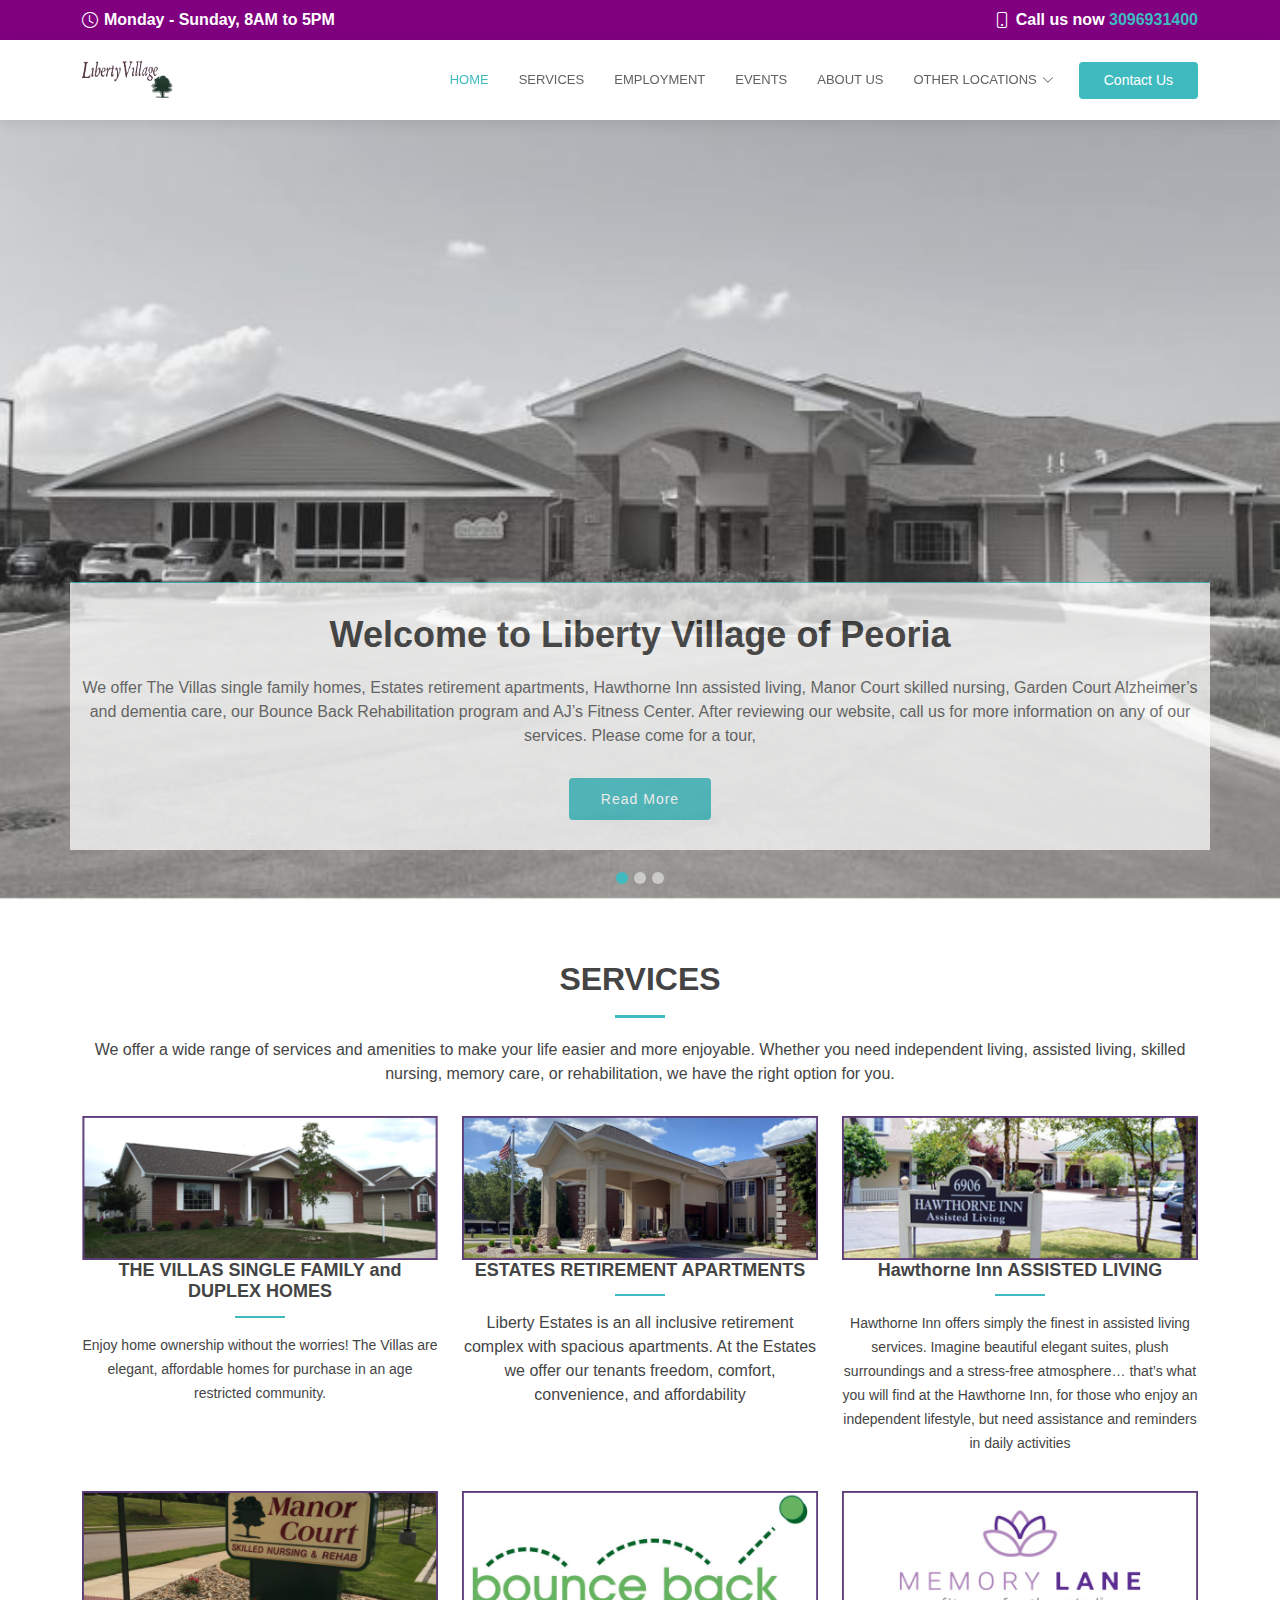
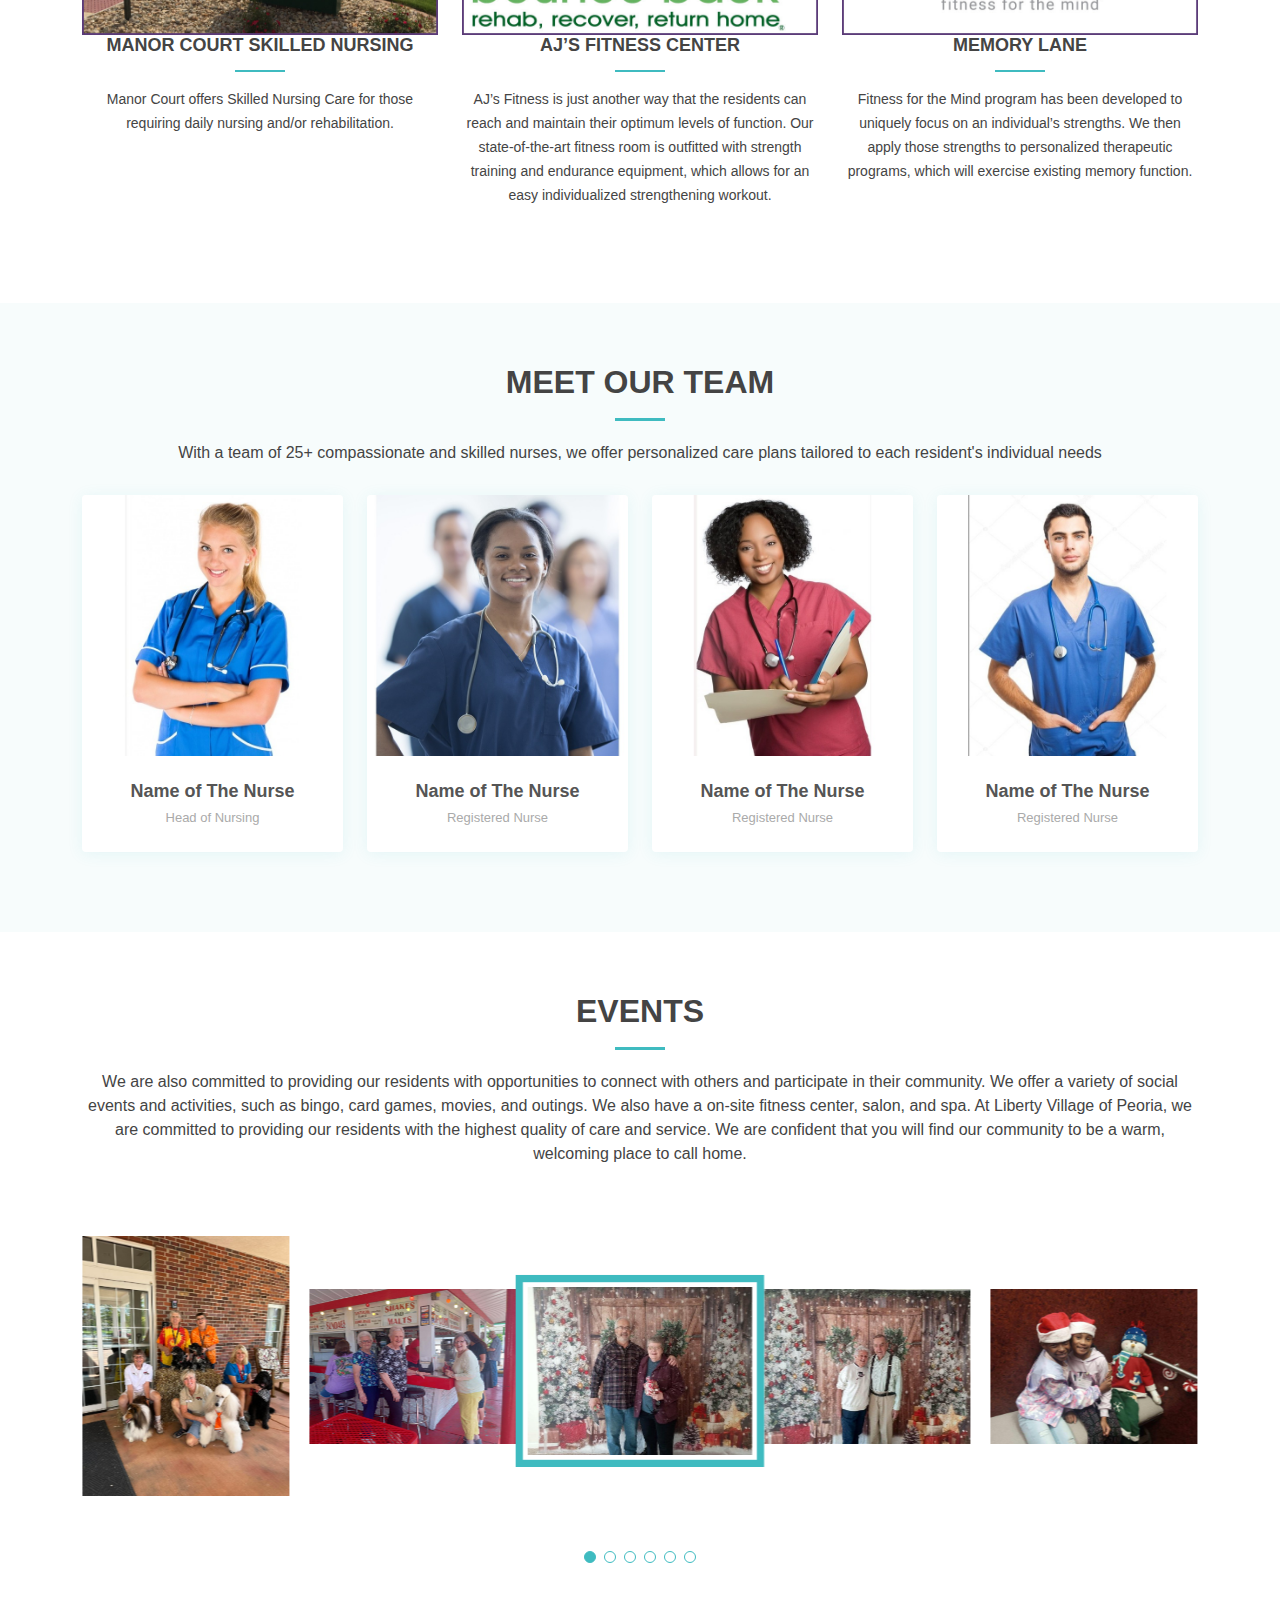
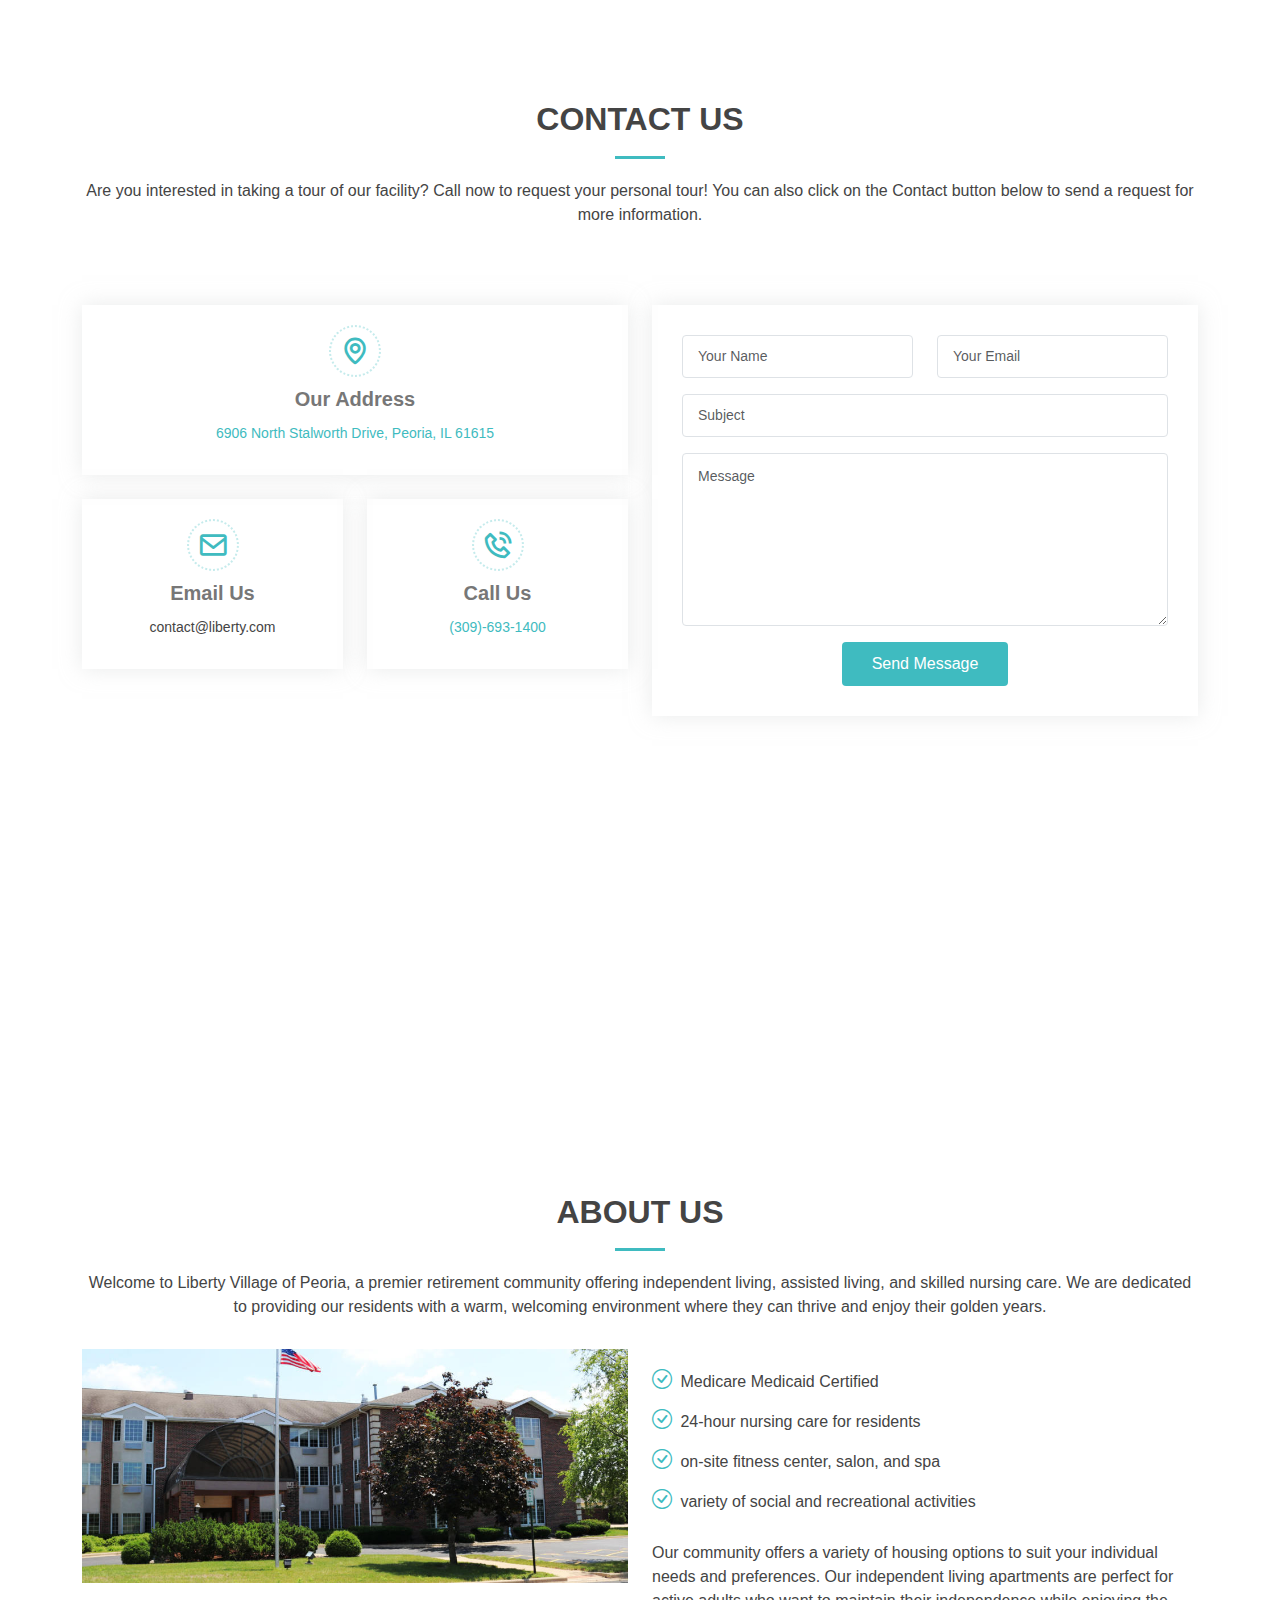
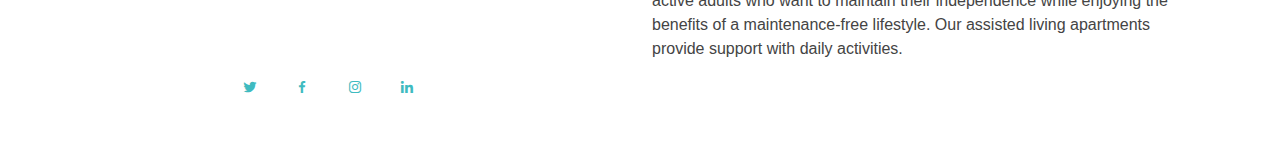
==== index.html @ 9e03f3b0 "First commit" ====
<!DOCTYPE html>
<html lang="en">

<head>
  <meta charset="utf-8">
  <meta content="width=device-width, initial-scale=1.0" name="viewport">

  <title>Liberty Village of Peoria</title>
  <meta content="" name="description">
  <meta content="" name="keywords">

  <!-- Favicons -->
  <link href="assets/img/favicon_io/favicon-32x32.png" rel="icon">



  <!-- Vendor CSS Files -->
  <link href="assets/php/fontawesome-free/css/all.min.css" rel="stylesheet">
  <link href="assets/php/aos/aos.css" rel="stylesheet">
  <link href="assets/php/bootstrap/css/bootstrap.min.css" rel="stylesheet">
  <link href="assets/php/bootstrap-icons/bootstrap-icons.css" rel="stylesheet">
  <link href="assets/php/boxicons/css/boxicons.min.css" rel="stylesheet">
  <link href="assets/php/glightbox/css/glightbox.min.css" rel="stylesheet">
  <link href="assets/php/swiper/swiper-bundle.min.css" rel="stylesheet">

  <!-- Template Main CSS File -->
  <link href="assets/css/style.css" rel="stylesheet">


</head>

<body>

  <!-- ======= Top Bar ======= -->
  <div id="topbar"   style="background-color: purple;"   class="d-flex align-items-center fixed-top">
    <div class="container d-flex align-items-center justify-content-center justify-content-md-between">
      <div class="align-items-center d-none d-md-flex">
        <i class="bi bi-clock"></i> Monday - Sunday, 8AM to 5PM
      </div>
      <div class="d-flex align-items-center">
        <i class="bi bi-phone"></i>
        Call us now&nbsp; 
        <a href="tel:+1(309)6931400">3096931400</a>

      </div>
    </div>
  </div>

  <!-- ======= Header ======= -->
  <header id="header" class="fixed-top">
    <div class="container d-flex align-items-center">

      <a href="index.html" class="logo me-auto"><img src="assets/img/logo.png" alt=""></a>


      <nav id="navbar" class="navbar order-last order-lg-0">
        <ul>
          <li><a class="nav-link scrollto " href="#hero">Home</a></li>
          <li><a class="nav-link scrollto" href="#services">Services</a></li>
          <li><a class="nav-link scrollto" href="https://libertyvillageofpeoria.com/webform.htm">Employment</a></li>
          <li><a class="nav-link scrollto" href="#gallery">Events</a></li>
          <li><a class="nav-link scrollto" href="#about">About Us</a></li>
          <li class="dropdown"><a href="#"><span>Other Locations</span> <i class="bi bi-chevron-down"></i></a>
            <ul>
              <li><a href="#">Peoria</a></li>
              <li><a href="#">maryville</a></li>
              <li><a href="#">carbondale</a></li>
              <li><a href="#">Freeport</a></li>
            </ul>
          </li>
        </ul>
        <i class="bi bi-list mobile-nav-toggle"></i>
      </nav>

      <a href="#contact" class="appointment-btn scrollto"><span class="d-none d-md-inline">Contact</span> Us</a>

    </div>
  </header><!-- End Header -->


  <section id="hero">
    <div id="heroCarousel" data-bs-interval="5000" class="carousel slide carousel-fade" data-bs-ride="carousel">

      <ol class="carousel-indicators" id="hero-carousel-indicators"></ol>

      <div class="carousel-inner" role="listbox">

        <!-- Slide 1 -->
        <div class="carousel-item active" style="background-image: url(assets/img/slide/libertyvillage_cover.jpeg)">
          <div class="container">
            <h2>Welcome to <span>Liberty Village of Peoria</span></h2>
            <p> We offer The Villas single family homes, Estates retirement apartments, Hawthorne Inn assisted living,
               Manor Court skilled nursing, Garden Court Alzheimer’s and dementia care, our Bounce Back Rehabilitation 
               program and AJ’s Fitness Center. After reviewing our website, call us for more information on any of our
                services. Please come for a tour,</p>
            <a href="#about" class="btn-get-started scrollto">Read More</a>
          </div>
        </div>

      
        <div class="carousel-item" style="background-image: url(assets/img/slide/home2.jpeg)">
          <div class="container">
            <h2>Welcome to <span>Liberty Village of Peoria</span></h2>
            <p> We offer The Villas single family homes, Estates retirement apartments, Hawthorne Inn assisted living,
               Manor Court skilled nursing, Garden Court Alzheimer’s and dementia care, our Bounce Back Rehabilitation 
               program and AJ’s Fitness Center. After reviewing our website, call us for more information on any of our
                services. Please come for a tour,</p>
            <a href="#about" class="btn-get-started scrollto">Read More</a>
          </div>
        </div>

        <!-- Slide 3 -->
        <div class="carousel-item" style="background-image: url(assets/img/slide/home3.jpeg)">
          <div class="container">
            <h2>Welcome to <span>Liberty Village of Peoria</span></h2>
            <p> We offer The Villas single family homes, Estates retirement apartments, Hawthorne Inn assisted living,
               Manor Court skilled nursing, Garden Court Alzheimer’s and dementia care, our Bounce Back Rehabilitation 
               program and AJ’s Fitness Center. After reviewing our website, call us for more information on any of our
                services. Please come for a tour,</p>
            <a href="#about" class="btn-get-started scrollto">Read More</a>
          </div>
        </div>

        
      </div>


    </div>
  </section>

  <main id="main">

    <section id="services" class="services services">
      <div class="container">

        <div class="section-title">
          <h2>Services</h2>
          <p>We offer a wide range of services and amenities to make your life easier and more enjoyable. Whether you need independent living, assisted living, skilled nursing, memory care, or rehabilitation, we have the right option for you.
          </p>
        </div>

        <div class="row">
          <div class="col-lg-4 col-md-6 icon-box"  data-aos-delay="300">
            <img src="assets/img/services/service7.jpeg" class="img-fluid" alt="">
            <h4 class="title"><a href="">THE VILLAS SINGLE FAMILY and DUPLEX HOMES</a></h4>
            <p class="description">Enjoy home ownership without the worries!  The Villas are elegant, affordable homes for purchase in an age restricted community.</p>
          </div>
          <div class="col-lg-4 col-md-6 icon-box"  data-aos-delay="200">
            <img src="assets/img/services/service5.jpeg" class="img-fluid" alt="">
            <h4 class="title"><a href="">ESTATES RETIREMENT APARTMENTS</a></h4>
            <p>Liberty Estates is an all inclusive retirement complex with spacious apartments. At the Estates we offer our tenants freedom, comfort, convenience, and affordability</p>
          </div>
          <div class="col-lg-4 col-md-6 icon-box"  data-aos-delay="200">
            <img src="assets/img/services/service9.jpeg" class="img-fluid" alt="">
            <h4 class="title"><a href="">Hawthorne Inn ASSISTED LIVING</a></h4>
            <p class="description">Hawthorne Inn offers simply the finest in assisted living services. Imagine beautiful elegant suites, plush surroundings and a stress-free atmosphere… that’s what you will find at the Hawthorne Inn, for those who enjoy an independent lifestyle, but need assistance and reminders in daily activities</p>
          </div>
          <div class="col-lg-4 col-md-6 icon-box"  data-aos-delay="100">
            <img src="assets/img/services/service1.jpeg" class="img-fluid" alt="">
            <h4 class="title"><a href="">MANOR COURT SKILLED NURSING</a></h4>
            <p class="description">Manor Court offers Skilled Nursing Care for those requiring daily nursing and/or rehabilitation.</p>
          </div>


          <div class="col-lg-4 col-md-6 icon-box" data-aos-delay="300">
            <img src="assets/img/services/service2.jpeg" class="img-fluid" alt="">
            <h4 class="title"><a href="">AJ’S FITNESS CENTER</a></h4>
            <p class="description">AJ’s Fitness is just another way that the residents can reach and maintain their optimum levels of function. Our state-of-the-art fitness room is outfitted with strength training and endurance equipment, which allows for an easy individualized strengthening workout.</p>
          </div>
          <div class="col-lg-4 col-md-6 icon-box"  data-aos-delay="100">
            <img src="assets/img/services/service4.jpeg" class="img-fluid" alt="">
            <h4 class="title"><a href="">MEMORY LANE</a></h4>
            <p class="description">Fitness for the Mind program has been developed to uniquely focus on an individual’s strengths.  We then apply those strengths to personalized therapeutic programs, which will exercise existing memory function.</p>
          </div>
 
 
  
        </div>

      </div>
    </section>



   

    <!-- ======= Doctors Section ======= -->
    <section id="doctors" class="doctors section-bg">
      <div class="container">

        <div class="section-title">
          <h2>Meet Our Team</h2>
          <p>With a team of 25+ compassionate and skilled nurses, we offer personalized care plans tailored to each resident's individual needs
          </p>
        </div>

        <div class="row">

          <div class="col-lg-3 col-md-6 d-flex align-items-stretch">
            <div class="member" data-aos-delay="100">
              <div class="member-img">
                <img src="assets/img/doctors/nurse1.jpeg" class="img-fluid" alt="">

              </div>
              <div class="member-info">
                <h4>Name of The Nurse</h4>
                <span>Head of Nursing</span>
              </div>
            </div>
          </div>

          <div class="col-lg-3 col-md-6 d-flex align-items-stretch">
            <div class="member" data-aos-delay="200">
              <div class="member-img">
                <img src="assets/img/doctors/nurse2.jpeg" class="img-fluid" alt="">
              </div>
              <div class="member-info">
                <h4>Name of The Nurse</h4>
                <span>Registered Nurse </span>
              </div>
            </div>
          </div>

          <div class="col-lg-3 col-md-6 d-flex align-items-stretch">
            <div class="member"  data-aos-delay="300">
              <div class="member-img">
                <img src="assets/img/doctors/nurse3.jpeg" class="img-fluid" alt="">

              </div>
              <div class="member-info">
                <h4>Name of The Nurse</h4>
                <span>Registered Nurse</span>
              </div>
            </div>
          </div>

          <div class="col-lg-3 col-md-6 d-flex align-items-stretch">
            <div class="member" data-aos-delay="300">
              <div class="member-img">
                <img src="assets/img/doctors/nurse4.jpeg" class="img-fluid" alt="">

              </div>
              <div class="member-info">
                <h4>Name of The Nurse</h4>
                <span>Registered Nurse</span>
              </div>
            </div>
          </div>
          </div>

        </div>

      </div>
    </section><!-- End Doctors Section -->

    <!-- ======= Gallery Section ======= -->
    <section id="gallery" class="gallery">
      <div class="container">

        <div class="section-title">
          <h2>Events</h2>
          <p>We are also committed to providing our residents with opportunities to connect with others and participate in their community. We offer a variety of social events and activities, such as bingo, card games, movies, and outings. We also have a on-site fitness center, salon, and spa.

            At Liberty Village of Peoria, we are committed to providing our residents with the highest quality of care and service. We are confident that you will find our community to be a warm, welcoming place to call home.</p>
        </div>

        <div class="gallery-slider swiper">
          <div class="swiper-wrapper align-items-center">
            <div class="swiper-slide"><a class="gallery-lightbox" href="assets/img/gallery/gallery-2.jpeg"><img src="assets/img/gallery/gallery-2.jpeg" class="img-fluid" alt=""></a></div>
            <div class="swiper-slide"><a class="gallery-lightbox" href="assets/img/gallery/gallery-3.jpeg"><img src="assets/img/gallery/gallery-3.jpeg" class="img-fluid" alt=""></a></div>
            <div class="swiper-slide"><a class="gallery-lightbox" href="assets/img/gallery/gallery-4.jpeg"><img src="assets/img/gallery/gallery-4.jpeg" class="img-fluid" alt=""></a></div>
            <div class="swiper-slide"><a class="gallery-lightbox" href="assets/img/gallery/gallery-5.jpeg"><img src="assets/img/gallery/gallery-5.jpeg" class="img-fluid" alt=""></a></div>
            <div class="swiper-slide"><a class="gallery-lightbox" href="assets/img/gallery/gallery-6.jpeg"><img src="assets/img/gallery/gallery-6.jpeg" class="img-fluid" alt=""></a></div>
            <div class="swiper-slide"><a class="gallery-lightbox" href="assets/img/gallery/gallery-7.jpeg"><img src="assets/img/gallery/gallery-7.jpeg" class="img-fluid" alt=""></a></div>

          </div>
          <div class="swiper-pagination"></div>
        </div>

      </div>
    </section><!-- End Gallery Section -->

    
    <!-- ======= Contact Section ======= -->
    <section id="contact" class="contact">
      <div class="container">

        <div class="section-title">
          <h2>Contact US</h2>
          <p>
           Are you interested in taking a tour of our facility? Call now to request your personal tour!
            You can also click on the Contact button below to send a request for more information.</p>
        </div>

      </div>


      <div class="container">

        <div class="row mt-5">

          <div class="col-lg-6">

            <div class="row">
              <div class="col-md-12">
                <div class="info-box">
                  <i class="bx bx-map"></i>
                  <h3>Our Address</h3>
                 
                  <a href="https://maps.app.goo.gl/D7TaHMoHh7qry3968"> <p>6906 North Stalworth Drive, Peoria, IL 61615</p></a>
                </div>
              </div>
              <div class="col-md-6">
                <div class="info-box mt-4">
                  <i class="bx bx-envelope"></i>
                  <h3>Email Us</h3>
                  <p>contact@liberty.com</p>
                </div>
              </div>
              <div class="col-md-6">
                <div class="info-box mt-4">
                  <i class="bx bx-phone-call"></i>
                  <h3>Call Us</h3>
                  <p><a href="tel:(309)6931400">(309)-693-1400</a>
                    <br></p>
                </div>
                
              </div>
            </div>

          </div>

          <div class="col-lg-6">
            <form action="" method="post" role="form" class="php-email-form">
              <div class="row">
                <div class="col-md-6 form-group">
                  <input type="text" name="name" class="form-control" id="name" placeholder="Your Name" required="">
                </div>
                <div class="col-md-6 form-group mt-3 mt-md-0">
                  <input type="email" class="form-control" name="email" id="email" placeholder="Your Email" required="">
                </div>
              </div>
              <div class="form-group mt-3">
                <input type="text" class="form-control" name="subject" id="subject" placeholder="Subject" required="">
              </div>
              <div class="form-group mt-3">
                <textarea class="form-control" name="message" rows="7" placeholder="Message" required=""></textarea>
              </div>
              <div class="my-3">
                <div class="loading">Loading</div>
                <div class="error-message"></div>
                <div class="sent-message">Your message has been sent. Thank you!</div>
              </div>
              <div class="text-center"><button type="submit">Send Message</button></div>
            </form>
          </div>

        </div>

      </div>
      <div>
        <iframe style="border:0; width: 100%; height: 350px;" src="https://www.google.com/maps/embed?pb=!1m14!1m8!1m3!1d24707.447992435555!2d-89.675369!3d40.77197!3m2!1i1024!2i768!4f13.1!3m3!1m2!1s0x880a5d16bbc6440f%3A0x3fee029ef8efddc!2sLiberty%20Village%20of%20Peoria!5e1!3m2!1sen!2sus!4v1707872748631!5m2!1sen!2sus" width="600" height="450" style="border:0;" allowfullscreen="" loading="lazy" referrerpolicy="no-referrer-when-downgrade" frameborder="0" allowfullscreen></iframe>
      </div>
    </section><!-- End Contact Section -->
    <!-- ======= About Us Section ======= -->
    <section id="about" class="about">
      <div class="container">

        <div class="section-title">
          <h2>About Us</h2>
          <p>Welcome to Liberty Village of Peoria, a premier retirement community offering independent living, 
            assisted living, and skilled nursing care. We are dedicated to providing our residents with a warm, 
            welcoming environment where they can thrive and enjoy their golden years.</p>
        </div>

        <div class="row">
          <div class="col-lg-6">
            <img src="assets/img/slide/home.jpeg" class="img-fluid" alt="">
          </div>
          <div class="col-lg-6 pt-4 pt-lg-0 content">
            <h3></h3>
            <p class="fst-italic">

            </p>
            <ul>
              <li><i class="bi bi-check-circle"></i> Medicare Medicaid Certified</li>
              <li><i class="bi bi-check-circle"></i> 24-hour  nursing care for residents</li>
              <li><i class="bi bi-check-circle"></i> on-site fitness center, salon, and spa
              
                <li><i class="bi bi-check-circle"></i> variety of social and recreational activities
              </li>
            </ul>
            <p>
              Our community offers a variety of housing options to suit your individual needs and preferences. Our independent living apartments are perfect for active adults who want to maintain their independence while enjoying the benefits of a maintenance-free lifestyle. Our assisted living apartments provide support with daily activities.
            </p>
            
          </div>
          <div class="social-links mt-3">
            
            <a style="padding-left:10em;" href="https://www.facebook.com/Liberty.Village.of.Peoria" class="twitter"><i class="bx bxl-twitter"></i></a>
            
            <a style="padding-left:2em;"  href="https://www.facebook.com/Liberty.Village.of.Peoria" class="facebook"><i class="bx bxl-facebook"></i></a>
            <a style="padding-left:2em;" href="https://www.facebook.com/Liberty.Village.of.Peoria/" class="instagram"><i class="bx bxl-instagram"></i></a>
            <a  style="padding-left:2em;" href="https://www.linkedin.com/company/libertyvillage/" class="linkedin"><i class="bx bxl-linkedin"></i></a>
          </div>
        </div>

      </div>
    </section><!-- End About Us Section -->

  </main><!-- End #main -->

  <!-- ======= Footer ======= -->




  <div id="preloader"></div>

  <!-- Vendor JS Files -->
  <script src="assets/php/aos/aos.js"></script>
  <script src="assets/php/bootstrap/js/bootstrap.bundle.min.js"></script>
  <script src="assets/php/glightbox/js/glightbox.min.js"></script>
  <script src="assets/php/swiper/swiper-bundle.min.js"></script>
  <script src="assets/php/php-email-form/validate.js"></script>

  <!-- Template Main JS File -->
  <script src="assets/js/main.js"></script>

</body>

</html>
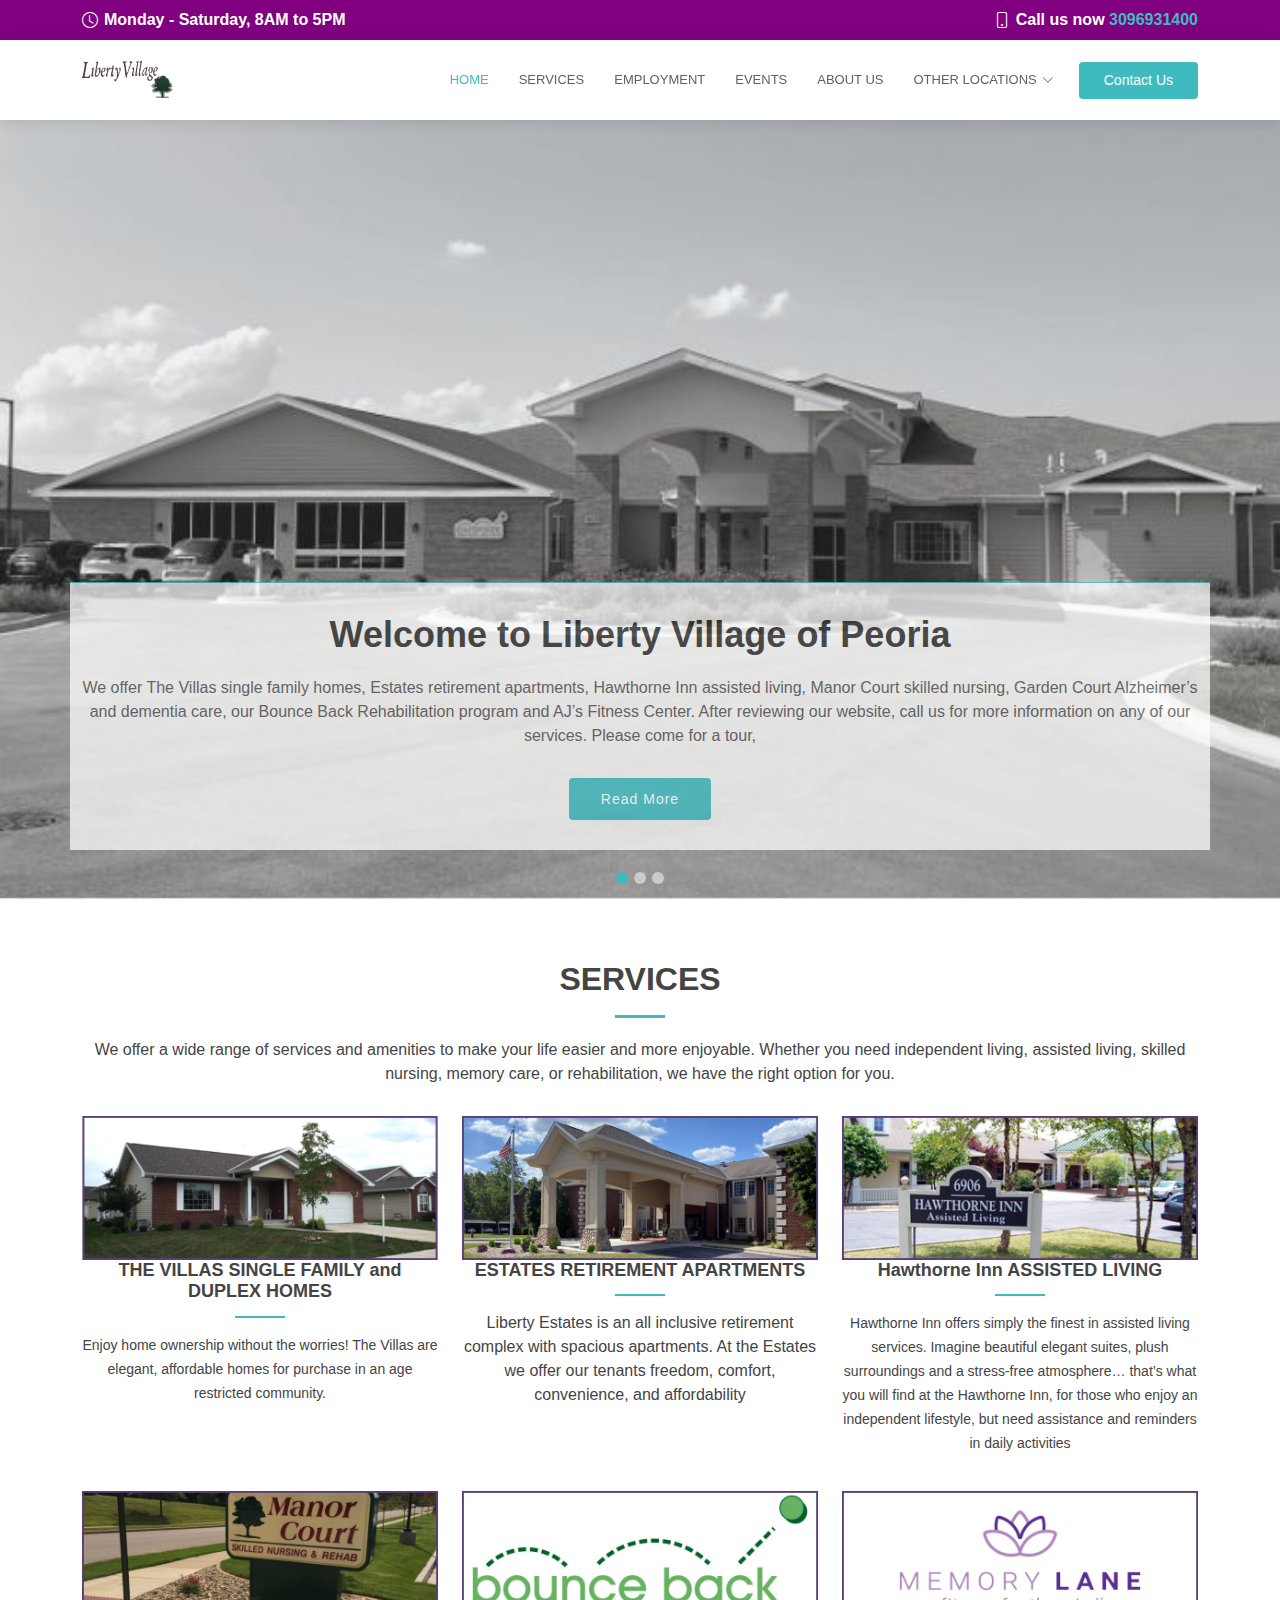
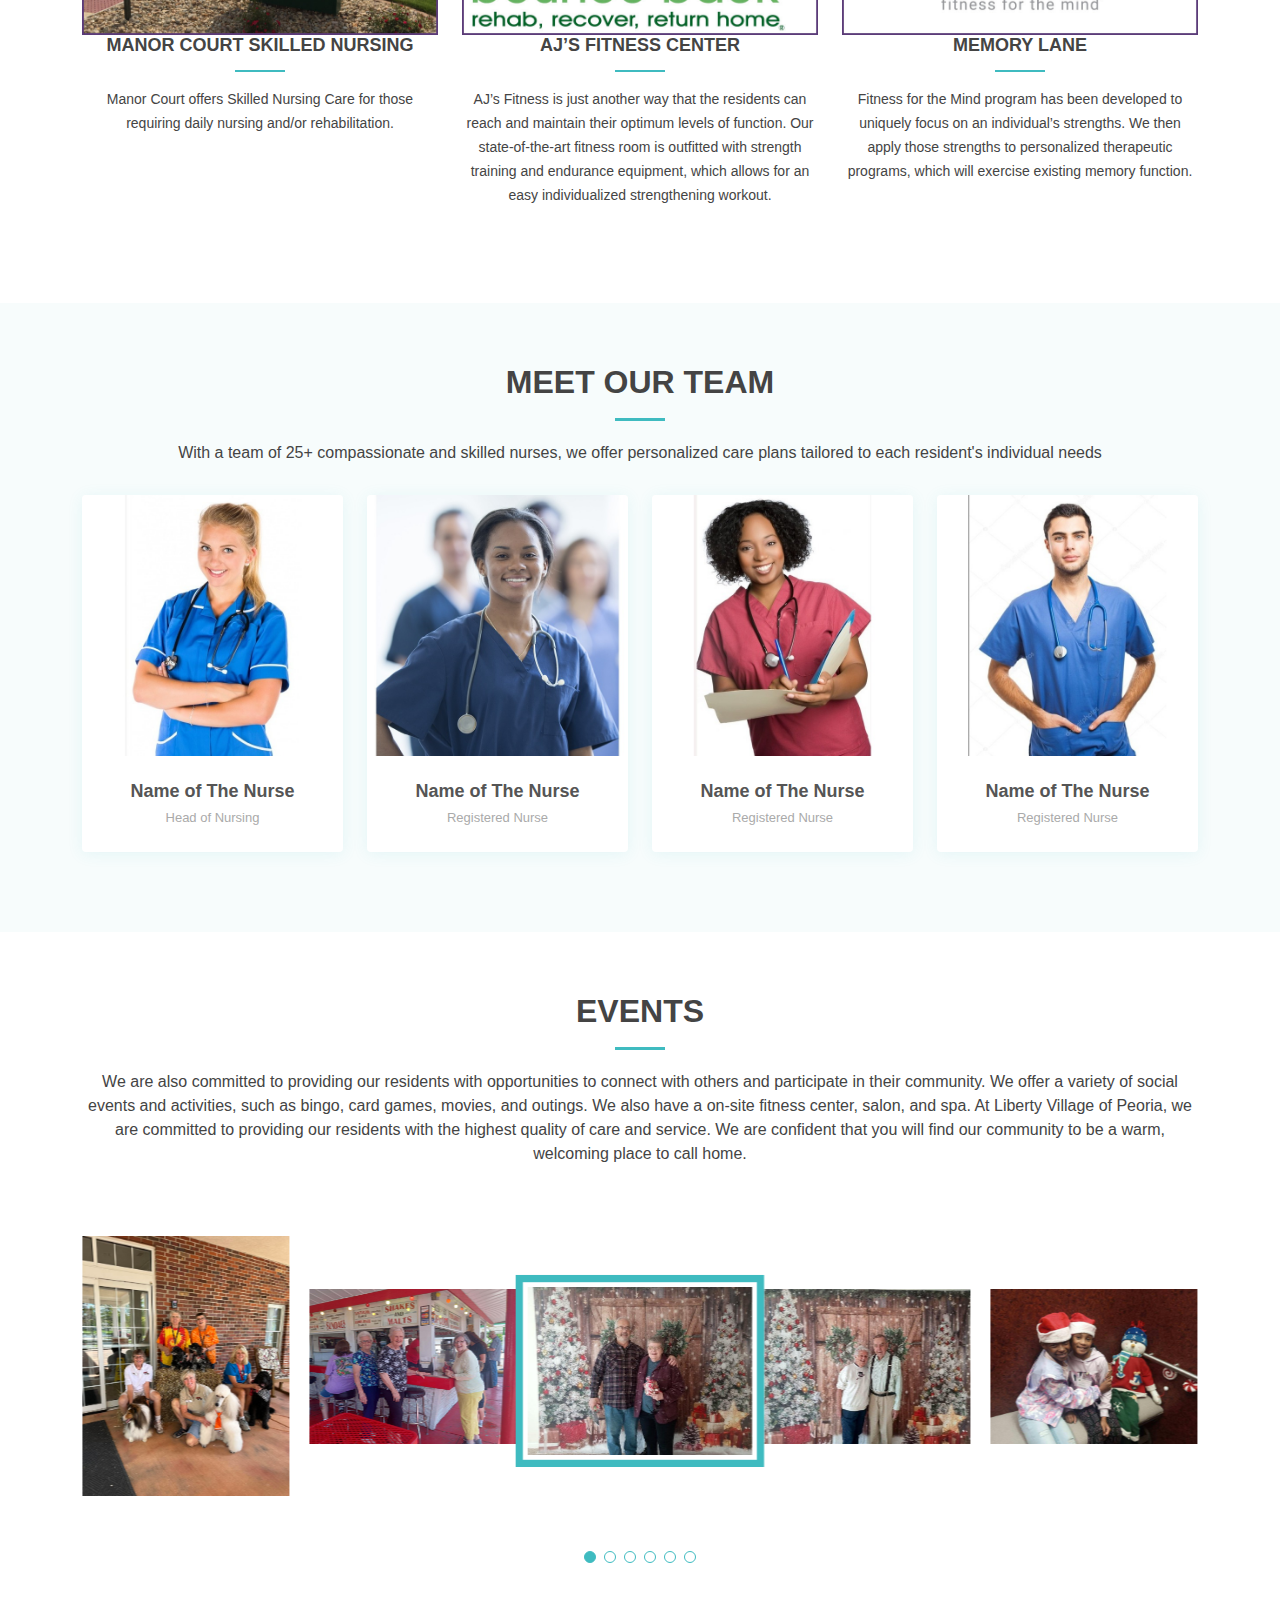
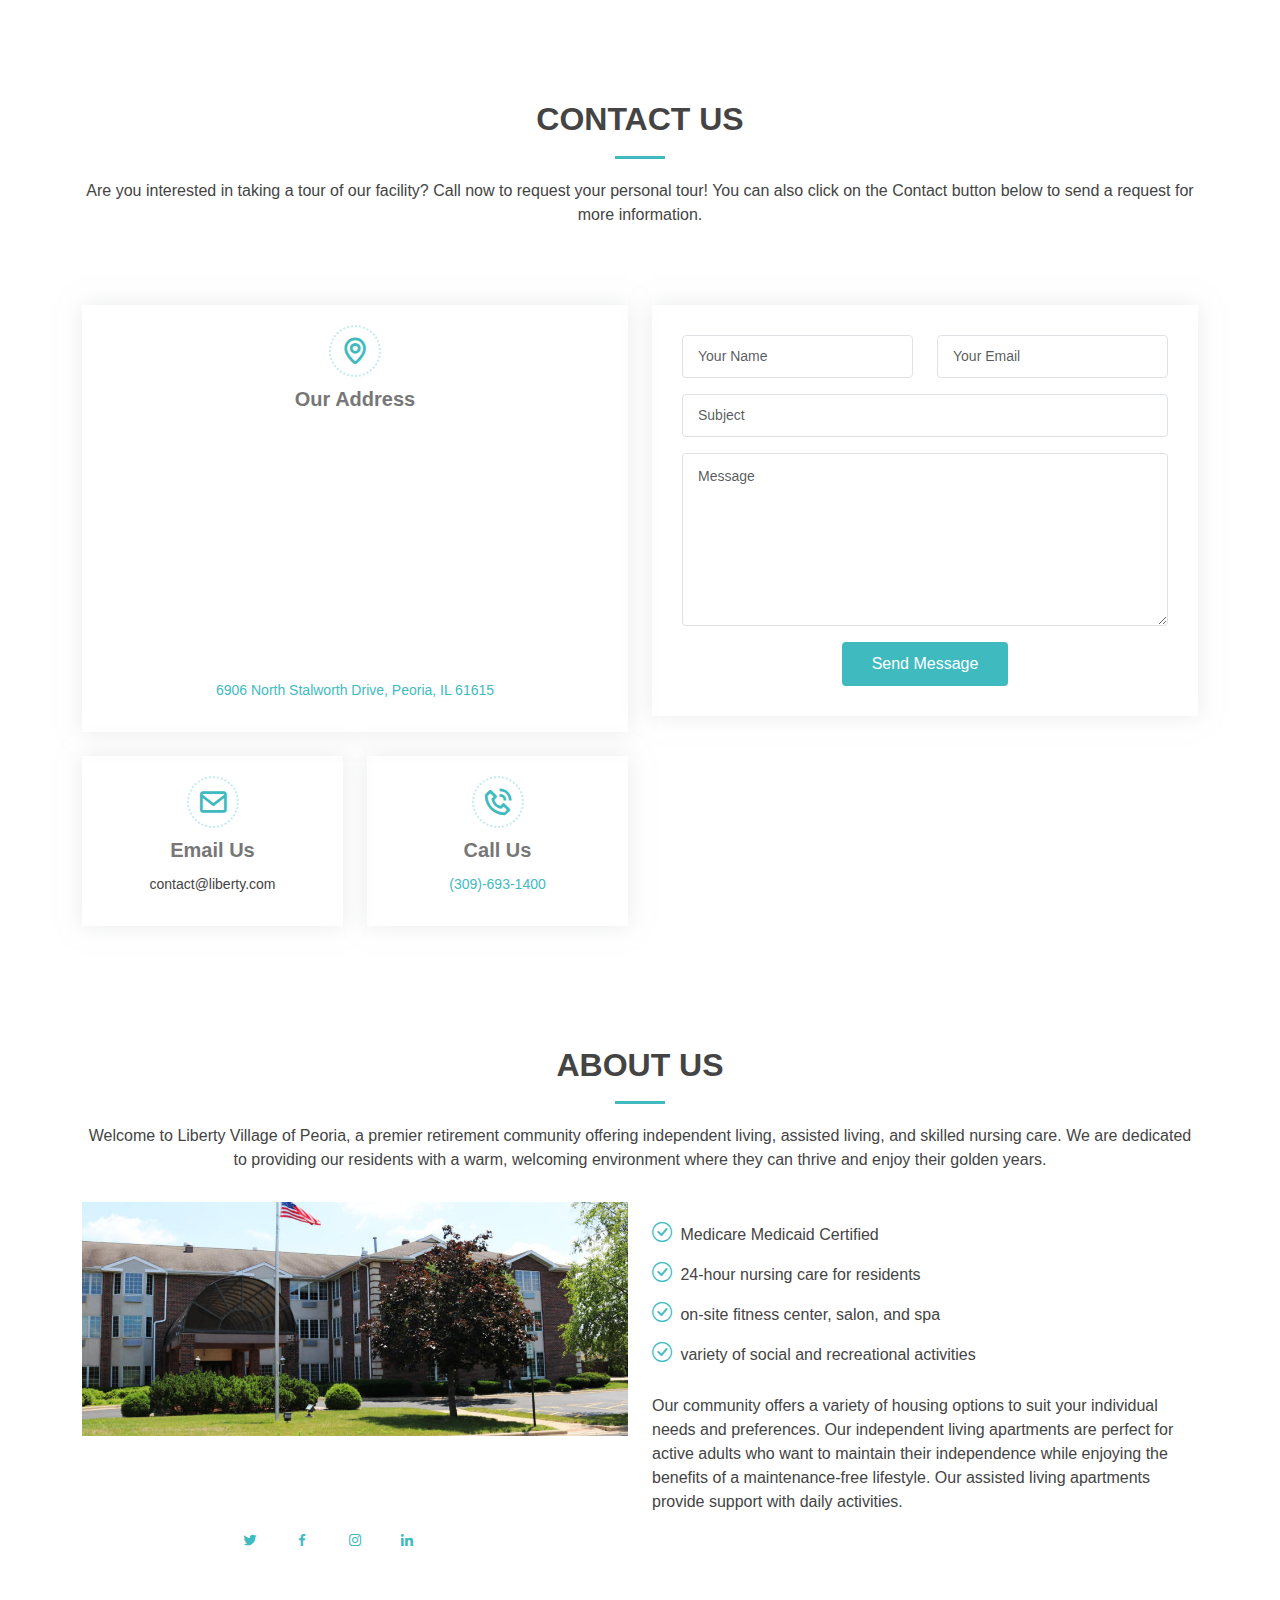
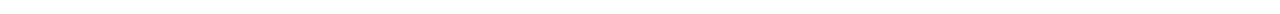
==== commit f176504c: "First commit" ====
--- a/index.html
+++ b/index.html
@@ -35,7 +35,7 @@
   <div id="topbar"   style="background-color: purple;"   class="d-flex align-items-center fixed-top">
     <div class="container d-flex align-items-center justify-content-center justify-content-md-between">
       <div class="align-items-center d-none d-md-flex">
-        <i class="bi bi-clock"></i> Monday - Sunday, 8AM to 5PM
+        <i class="bi bi-clock"></i> Monday - Saturday, 8AM to 5PM
       </div>
       <div class="d-flex align-items-center">
         <i class="bi bi-phone"></i>
@@ -57,7 +57,7 @@
         <ul>
           <li><a class="nav-link scrollto " href="#hero">Home</a></li>
           <li><a class="nav-link scrollto" href="#services">Services</a></li>
-          <li><a class="nav-link scrollto" href="https://libertyvillageofpeoria.com/webform.htm">Employment</a></li>
+          <li><a class="nav-link scrollto" href="employment.html"">Employment</a></li>
           <li><a class="nav-link scrollto" href="#gallery">Events</a></li>
           <li><a class="nav-link scrollto" href="#about">About Us</a></li>
           <li class="dropdown"><a href="#"><span>Other Locations</span> <i class="bi bi-chevron-down"></i></a>
@@ -306,7 +306,9 @@
                 <div class="info-box">
                   <i class="bx bx-map"></i>
                   <h3>Our Address</h3>
-                 
+                  <div>
+                    <iframe style="border:0; height: 250px;" src="https://www.google.com/maps/embed?pb=!1m14!1m8!1m3!1d24707.447992435555!2d-89.675369!3d40.77197!3m2!1i1024!2i768!4f13.1!3m3!1m2!1s0x880a5d16bbc6440f%3A0x3fee029ef8efddc!2sLiberty%20Village%20of%20Peoria!5e1!3m2!1sen!2sus!4v1707872748631!5m2!1sen!2sus" width="600" height="450" style="border:0;" allowfullscreen="" loading="lazy" referrerpolicy="no-referrer-when-downgrade" frameborder="0" allowfullscreen></iframe>
+                  </div>
                   <a href="https://maps.app.goo.gl/D7TaHMoHh7qry3968"> <p>6906 North Stalworth Drive, Peoria, IL 61615</p></a>
                 </div>
               </div>
@@ -330,6 +332,7 @@
 
           </div>
 
+           
           <div class="col-lg-6">
             <form action="" method="post" role="form" class="php-email-form">
               <div class="row">
@@ -358,9 +361,7 @@
         </div>
 
       </div>
-      <div>
-        <iframe style="border:0; width: 100%; height: 350px;" src="https://www.google.com/maps/embed?pb=!1m14!1m8!1m3!1d24707.447992435555!2d-89.675369!3d40.77197!3m2!1i1024!2i768!4f13.1!3m3!1m2!1s0x880a5d16bbc6440f%3A0x3fee029ef8efddc!2sLiberty%20Village%20of%20Peoria!5e1!3m2!1sen!2sus!4v1707872748631!5m2!1sen!2sus" width="600" height="450" style="border:0;" allowfullscreen="" loading="lazy" referrerpolicy="no-referrer-when-downgrade" frameborder="0" allowfullscreen></iframe>
-      </div>
+
     </section><!-- End Contact Section -->
     <!-- ======= About Us Section ======= -->
     <section id="about" class="about">
@@ -383,7 +384,8 @@
 
             </p>
             <ul>
-              <li><i class="bi bi-check-circle"></i> Medicare Medicaid Certified</li>
+              <li><i class="bi bi-check-circle"></i> Medicare Medicaid Certified
+              </li>
               <li><i class="bi bi-check-circle"></i> 24-hour  nursing care for residents</li>
               <li><i class="bi bi-check-circle"></i> on-site fitness center, salon, and spa
               
